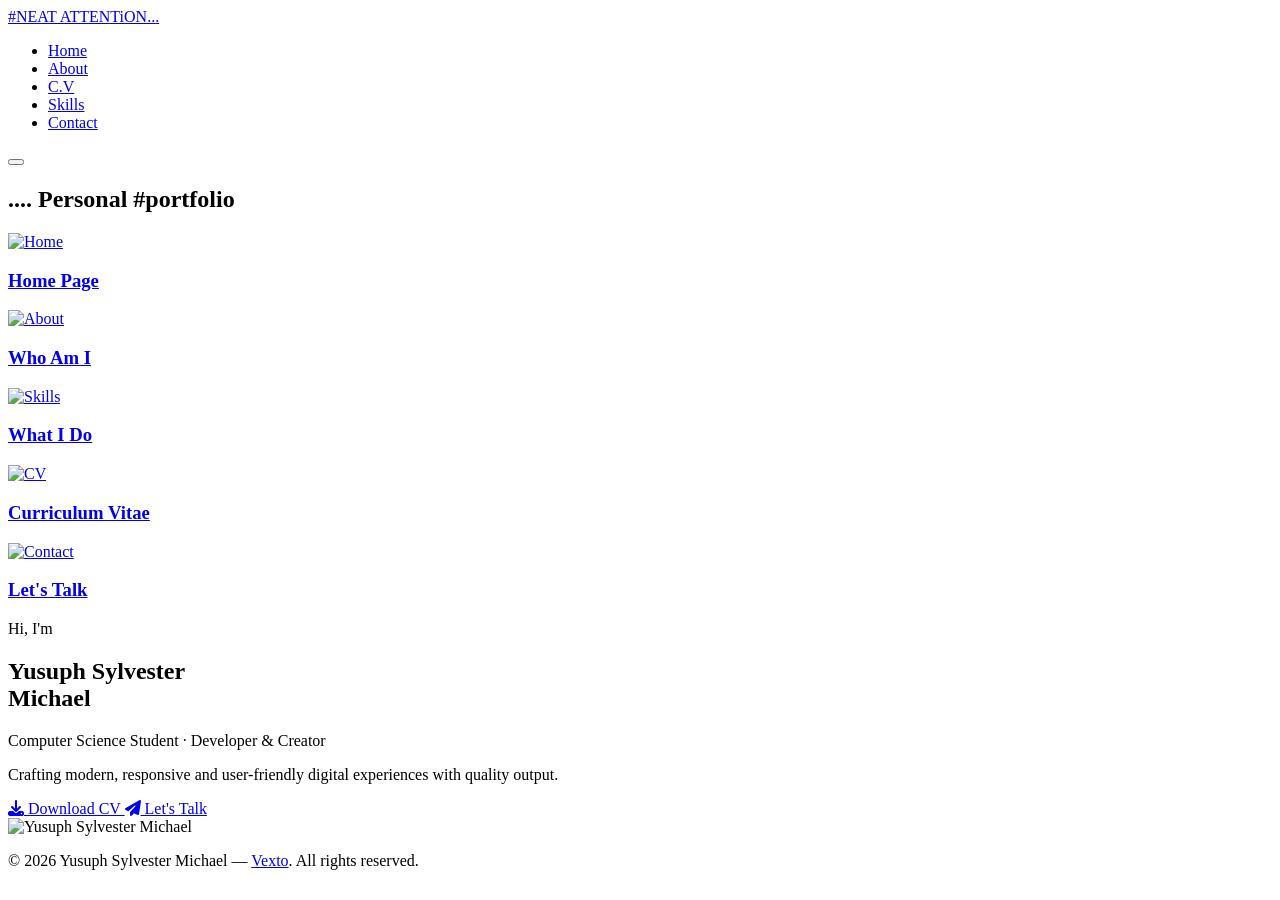
==== index.html @ bc2fa4f9 "Add files via upload" ====
<!DOCTYPE html>
<html lang="en">
<head>
  <meta charset="UTF-8">
  <meta name="viewport" content="width=device-width, initial-scale=1.0">
  <title>vexto| Yusuph Sylvester Michael — Portfolio</title>
  <meta name="description" content="Professional portfolio of Yusuph Sylvester Michael">
  <link rel="stylesheet" href="https://cdnjs.cloudflare.com/ajax/libs/font-awesome/6.5.1/css/all.min.css">
  <link rel="stylesheet" href="css/style.css">
</head>
<body>

  <nav class="navbar">
    <div class="nav-container">
      <a href="index.html" class="logo">#NEAT ATTENTiON..<span>.</span></a>
      <ul class="nav-links">
        <li><a href="index.html" class="active">Home</a></li>
        <li><a href="about.html">About</a></li>
        <li><a href="cv.html">C.V</a></li>
        <li><a href="skills.html">Skills</a></li>
        <li><a href="contact.html">Contact</a></li>
      </ul>
      <button class="hamburger" aria-label="Menu">
        <span></span><span></span><span></span>
      </button>
    </div>
  </nav>

  <!-- TOP ICONS + TAGLINE -->
  <section class="top-icons">
    <div class="tagline-heading">
      <h1>.... Personal        #portfolio</h1>
    </div>

    <div class="icons-row">
      <a href="index.html" class="icon-card home">
        <div class="icon-box">
          <img src="images/icon-home.png" alt="Home">
        </div>
        <h3>Home Page</h3>
      </a>

      <a href="about.html" class="icon-card about">
        <div class="icon-box">
          <img src="images/icon-about.png" alt="About">
        </div>
        <h3>Who Am I</h3>
      </a>

      <a href="skills.html" class="icon-card skills">
        <div class="icon-box">
          <img src="images/icon-skills.png" alt="Skills">
        </div>
        <h3>What I Do</h3>
      </a>

      <a href="cv.html" class="icon-card cv">
        <div class="icon-box">
          <img src="images/icon-cv.png" alt="CV">
        </div>
        <h3>Curriculum Vitae</h3>
      </a>

      <a href="contact.html" class="icon-card contact">
        <div class="icon-box">
          <img src="images/icon-contact.png" alt="Contact">
        </div>
        <h3>Let's Talk</h3>
      </a>
    </div>
  </section>

  <!-- HERO -->
  <section class="hero">
    <div class="hero-container">
      <div class="hero-content">
        <p class="greeting">Hi, I'm</p>
        <h1>Yusuph Sylvester<br><span>Michael</span></h1>
        <p class="role">Computer Science Student · Developer & Creator</p>
        <p class="bio">
          Crafting modern, responsive and user-friendly digital experiences with quality output.
        </p>
        <div class="hero-actions">
          <a href="images/Yusuph_Sylvester_Michael_CV.pdf" class="btn-primary" download="Yusuph_Sylvester_Michael_CV.pdf">
            <i class="fas fa-download"></i> Download CV
          </a>
          <a href="contact.html" class="btn-outline">
            <i class="fas fa-paper-plane"></i> Let's Talk
          </a>
        </div>
      </div>

      <div class="hero-visual">
        <div class="hero-photo-wrapper">
          <img src="images/cover-photo.jpg" alt="Yusuph Sylvester Michael">
        </div>
      </div>
    </div>
  </section>

  <footer class="footer">
    <p>&copy; 2026 Yusuph Sylvester Michael — <a href="index.html">Vexto</a>. All rights reserved.</p>
  </footer>

  <script src="js/main.js"></script>
</body>
</html>
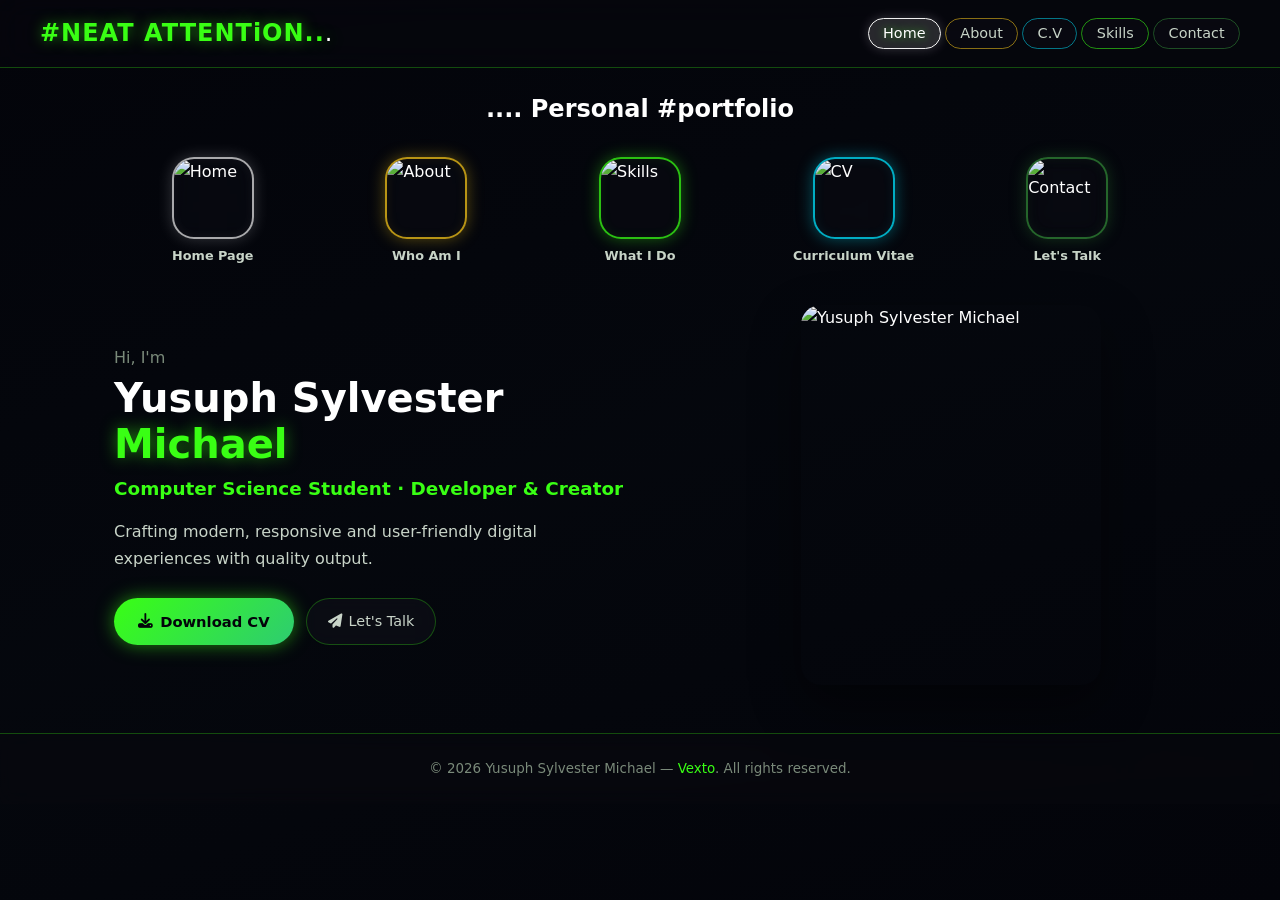
==== commit 52270f09: "Update index.html" ====
--- a/index.html
+++ b/index.html
@@ -6,7 +6,7 @@
   <title>vexto| Yusuph Sylvester Michael — Portfolio</title>
   <meta name="description" content="Professional portfolio of Yusuph Sylvester Michael">
   <link rel="stylesheet" href="https://cdnjs.cloudflare.com/ajax/libs/font-awesome/6.5.1/css/all.min.css">
-  <link rel="stylesheet" href="css/style.css">
+  <link rel="stylesheet" href="style.css">
 </head>
 <body>
 
--- a/style.css
+++ b/style.css
@@ -0,0 +1,640 @@
+/* ============================================
+   VEXTO PORTFOLIO - Glass + Neon Green
+   Circular frames · Growing dots · Colored top icons
+   ============================================ */
+
+:root {
+  --primary: #39ff14;
+  --primary-dark: #2ecc71;
+  --primary-glow: rgba(57, 255, 20, 0.5);
+  --c1: #f0f0f0;
+  --c2: #f5c518;
+  --c3: #39ff14;
+  --c4: #00e5ff;
+  --c5: #2e7d32;
+  --bg-card: rgba(12, 12, 20, 0.32);
+  --text-primary: #ffffff;
+  --text-secondary: #c8d4c8;
+  --text-muted: #7a8a7a;
+  --border: rgba(57, 255, 20, 0.28);
+  --transition: all 0.35s cubic-bezier(0.4, 0, 0.2, 1);
+  --radius: 18px;
+  --radius-sm: 12px;
+}
+
+* { margin: 0; padding: 0; box-sizing: border-box; }
+html { scroll-behavior: smooth; font-size: 16px; }
+
+body {
+  font-family: 'Segoe UI', system-ui, -apple-system, BlinkMacSystemFont, sans-serif;
+  background: #03040a;
+  color: var(--text-primary);
+  line-height: 1.6;
+  overflow-x: hidden;
+  min-height: 100vh;
+  position: relative;
+}
+
+/* Background image + dark overlay */
+body::before {
+  content: '';
+  position: fixed;
+  inset: 0;
+  z-index: -3;
+  background: #03040a url('../images/background.jpg') center center / cover no-repeat fixed;
+  pointer-events: none;
+}
+body::after {
+  content: '';
+  position: fixed;
+  inset: 0;
+  z-index: -2;
+  background: linear-gradient(160deg, rgba(3,4,10,0.84) 0%, rgba(5,8,14,0.78) 50%, rgba(3,4,10,0.88) 100%);
+  pointer-events: none;
+}
+
+/* Particles disabled per request */
+.particles { display: none !important; }
+
+.page-transition {
+  position: fixed; inset: 0; background: #03040a; z-index: 9999;
+  display: flex; align-items: center; justify-content: center;
+  opacity: 0; pointer-events: none; transition: opacity 0.4s ease;
+}
+.page-transition.active { opacity: 1; pointer-events: all; }
+.page-transition .loader {
+  width: 44px; height: 44px;
+  border: 3px solid rgba(57,255,20,0.2);
+  border-top-color: var(--primary);
+  border-radius: 50%;
+  animation: spin 0.7s linear infinite;
+}
+@keyframes spin { to { transform: rotate(360deg); } }
+
+/* NAVBAR */
+.navbar {
+  position: fixed; top: 0; left: 0; right: 0; z-index: 1000;
+  padding: 0.9rem 1.8rem;
+  background: rgba(8, 8, 14, 0.6);
+  backdrop-filter: blur(16px);
+  -webkit-backdrop-filter: blur(16px);
+  border-bottom: 1px solid var(--border);
+  transition: var(--transition);
+}
+.navbar.scrolled {
+  padding: 0.55rem 1.8rem;
+  background: rgba(8, 8, 14, 0.88);
+  box-shadow: 0 4px 24px rgba(0,0,0,0.4);
+}
+.nav-container {
+  max-width: 1200px; margin: 0 auto;
+  display: flex; align-items: center; justify-content: space-between;
+}
+.logo {
+  font-size: 1.5rem; font-weight: 700; color: var(--primary);
+  text-decoration: none; letter-spacing: 1px;
+  text-shadow: 0 0 14px var(--primary-glow);
+}
+.logo span { color: #fff; font-weight: 400; }
+.nav-links { display: flex; list-style: none; gap: 0.25rem; }
+.nav-links a {
+  color: var(--text-secondary); text-decoration: none;
+  padding: 0.4rem 0.9rem; border-radius: 25px;
+  font-size: 0.9rem; font-weight: 500; transition: var(--transition);
+  border: 1.5px solid transparent;
+  background: rgba(15,15,25,0.35);
+  backdrop-filter: blur(8px);
+}
+.nav-links li:nth-child(1) a { border-color: rgba(240,240,240,0.45); }
+.nav-links li:nth-child(2) a { border-color: rgba(245,197,24,0.55); }
+.nav-links li:nth-child(3) a { border-color: rgba(0,229,255,0.5); }
+.nav-links li:nth-child(4) a { border-color: rgba(57,255,20,0.55); }
+.nav-links li:nth-child(5) a { border-color: rgba(46,125,50,0.6); }
+
+.nav-links a:hover, .nav-links a.active {
+  color: #fff;
+  text-shadow: 0 0 8px var(--primary-glow);
+}
+.nav-links li:nth-child(1) a:hover,
+.nav-links li:nth-child(1) a.active {
+  background: rgba(240,240,240,0.15);
+  border-color: #f0f0f0;
+  box-shadow: 0 0 12px rgba(255,255,255,0.2);
+}
+.nav-links li:nth-child(2) a:hover,
+.nav-links li:nth-child(2) a.active {
+  background: rgba(245,197,24,0.18);
+  border-color: #f5c518;
+  box-shadow: 0 0 12px rgba(245,197,24,0.35);
+  color: #f5c518;
+}
+.nav-links li:nth-child(3) a:hover,
+.nav-links li:nth-child(3) a.active {
+  background: rgba(0,229,255,0.15);
+  border-color: #00e5ff;
+  box-shadow: 0 0 12px rgba(0,229,255,0.35);
+  color: #00e5ff;
+}
+.nav-links li:nth-child(4) a:hover,
+.nav-links li:nth-child(4) a.active {
+  background: rgba(57,255,20,0.15);
+  border-color: #39ff14;
+  box-shadow: 0 0 12px rgba(57,255,20,0.35);
+  color: #39ff14;
+}
+.nav-links li:nth-child(5) a:hover,
+.nav-links li:nth-child(5) a.active {
+  background: rgba(46,125,50,0.25);
+  border-color: #4caf50;
+  box-shadow: 0 0 12px rgba(46,125,50,0.4);
+  color: #81c784;
+}
+.hamburger {
+  display: none; flex-direction: column; gap: 5px;
+  cursor: pointer; background: none; border: none; padding: 5px;
+}
+.hamburger span {
+  width: 24px; height: 2.5px; background: var(--primary);
+  border-radius: 2px; transition: var(--transition);
+  box-shadow: 0 0 6px var(--primary-glow);
+}
+
+/* TOP ICONS + TAGLINE */
+.top-icons {
+  padding: 5.6rem 1.5rem 0.8rem;
+  max-width: 1100px; margin: 0 auto;
+}
+.tagline-heading {
+  text-align: center; margin-bottom: 1.8rem;
+  opacity: 0; animation: fadeInUp 0.6s ease forwards;
+}
+.tagline-heading h2 {
+  font-size: 2.1rem;
+  font-weight: 700;
+  letter-spacing: 4px;
+  text-transform: uppercase;
+  color: #fff;
+  text-shadow:
+    0 0 10px rgba(57,255,20,0.6),
+    0 0 25px rgba(57,255,20,0.35),
+    0 2px 4px rgba(0,0,0,0.5);
+}
+
+.icons-row {
+  display: grid;
+  grid-template-columns: repeat(5, 1fr);
+  gap: 1rem;
+}
+.icon-card {
+  display: flex; flex-direction: column; align-items: center;
+  text-decoration: none; color: var(--text-primary);
+  transition: var(--transition);
+  opacity: 0; transform: translateY(16px);
+  animation: fadeInUp 0.5s ease forwards;
+}
+.icon-card:nth-child(1) { animation-delay: 0.1s; }
+.icon-card:nth-child(2) { animation-delay: 0.16s; }
+.icon-card:nth-child(3) { animation-delay: 0.22s; }
+.icon-card:nth-child(4) { animation-delay: 0.28s; }
+.icon-card:nth-child(5) { animation-delay: 0.34s; }
+.icon-card:hover { transform: translateY(-7px); }
+
+.icon-box {
+  width: 82px; height: 82px;
+  border-radius: 22px;
+  display: flex; align-items: center; justify-content: center;
+  overflow: hidden; margin-bottom: 0.55rem;
+  background: rgba(15, 15, 25, 0.35);
+  backdrop-filter: blur(10px);
+  -webkit-backdrop-filter: blur(10px);
+  transition: var(--transition);
+}
+.icon-box img {
+  width: 100%; height: 100%; object-fit: cover; display: block;
+}
+.icon-card:hover .icon-box { transform: scale(1.08); }
+
+/* Five distinct transparent colored frames */
+.icon-card.home .icon-box {
+  border: 2.5px solid rgba(240,240,240,0.7);
+  box-shadow: 0 0 16px rgba(255,255,255,0.2), inset 0 0 12px rgba(255,255,255,0.05);
+}
+.icon-card.about .icon-box {
+  border: 2.5px solid rgba(245,197,24,0.75);
+  box-shadow: 0 0 16px rgba(245,197,24,0.35), inset 0 0 12px rgba(245,197,24,0.08);
+}
+.icon-card.skills .icon-box {
+  border: 2.5px solid rgba(57,255,20,0.75);
+  box-shadow: 0 0 16px rgba(57,255,20,0.35), inset 0 0 12px rgba(57,255,20,0.08);
+}
+.icon-card.cv .icon-box {
+  border: 2.5px solid rgba(0,229,255,0.75);
+  box-shadow: 0 0 16px rgba(0,229,255,0.35), inset 0 0 12px rgba(0,229,255,0.08);
+}
+.icon-card.contact .icon-box {
+  border: 2.5px solid rgba(46,125,50,0.8);
+  box-shadow: 0 0 16px rgba(46,125,50,0.35), inset 0 0 12px rgba(46,125,50,0.1);
+}
+
+.icon-card h3 {
+  font-size: 0.8rem; font-weight: 600; text-align: center;
+  line-height: 1.25; color: var(--text-secondary);
+}
+.icon-card:hover h3 { color: var(--primary); }
+
+/* HERO */
+.hero {
+  padding: 1.8rem 1.5rem 3rem;
+  max-width: 1100px; margin: 0 auto;
+}
+.hero-container {
+  display: grid;
+  grid-template-columns: 1.15fr 0.85fr;
+  gap: 2.5rem; align-items: center;
+}
+.hero-content {
+  opacity: 0; animation: fadeInUp 0.65s ease 0.35s forwards;
+}
+.hero-content .greeting { font-size: 1rem; color: var(--text-muted); margin-bottom: 0.3rem; }
+.hero-content h1 {
+  font-size: 2.5rem; font-weight: 700; line-height: 1.15; margin-bottom: 0.4rem;
+}
+.hero-content h1 span {
+  color: var(--primary); text-shadow: 0 0 16px var(--primary-glow);
+}
+.hero-content .role {
+  font-size: 1.15rem; color: var(--primary); font-weight: 600; margin-bottom: 0.9rem;
+}
+.hero-content .bio {
+  color: var(--text-secondary); margin-bottom: 1.6rem; max-width: 460px; line-height: 1.7;
+}
+.hero-actions { display: flex; flex-wrap: wrap; gap: 0.8rem; }
+
+.btn-primary {
+  display: inline-flex; align-items: center; gap: 0.45rem;
+  background: linear-gradient(135deg, #39ff14, #2ecc71);
+  color: #03040a; padding: 0.75rem 1.5rem; border-radius: 30px;
+  text-decoration: none; font-weight: 700; font-size: 0.92rem;
+  border: none; cursor: pointer; transition: var(--transition);
+  box-shadow: 0 0 18px var(--primary-glow);
+}
+.btn-primary:hover { transform: translateY(-3px); box-shadow: 0 0 26px var(--primary-glow); }
+.btn-outline {
+  display: inline-flex; align-items: center; gap: 0.4rem;
+  background: rgba(20,20,30,0.4); backdrop-filter: blur(8px);
+  color: var(--text-secondary); padding: 0.7rem 1.3rem; border-radius: 30px;
+  text-decoration: none; font-weight: 500; font-size: 0.9rem;
+  border: 1.5px solid var(--border); transition: var(--transition);
+}
+.btn-outline:hover {
+  border-color: var(--primary); color: #fff; background: rgba(57,255,20,0.12);
+}
+
+.hero-visual {
+  display: flex; justify-content: center; align-items: center;
+  opacity: 0; animation: fadeInUp 0.65s ease 0.45s forwards;
+}
+/* CIRCLE frame for main photo */
+.hero-photo-wrapper {
+  position: relative;
+  width: 300px;
+  height: 380px;
+  border-radius: 20px;
+  overflow: hidden;
+  border: none;
+  box-shadow: 0 20px 50px rgba(0,0,0,0.45);
+  background: transparent;
+}
+.hero-photo-wrapper img {
+  width: 100%; height: 100%; object-fit: cover; object-position: center top; display: block;
+}
+
+@keyframes fadeInUp {
+  from { opacity: 0; transform: translateY(22px); }
+  to { opacity: 1; transform: translateY(0); }
+}
+
+/* SHARED */
+.page-section { min-height: 100vh; padding: 6.2rem 1.5rem 3.5rem; }
+.section-container { max-width: 1100px; margin: 0 auto; }
+.section-header {
+  text-align: center; margin-bottom: 2.6rem;
+  opacity: 0; animation: fadeInUp 0.5s ease forwards;
+}
+.section-header .label {
+  font-size: 0.78rem; text-transform: uppercase; letter-spacing: 3px;
+  color: var(--primary); margin-bottom: 0.35rem;
+  text-shadow: 0 0 8px var(--primary-glow);
+}
+.section-header h1 { font-size: 2.2rem; font-weight: 700; margin-bottom: 0.45rem; }
+.section-header p { color: var(--text-secondary); max-width: 500px; margin: 0 auto; }
+
+/* ABOUT */
+.about-grid {
+  display: grid; grid-template-columns: 0.85fr 1.15fr;
+  gap: 2.4rem; align-items: center;
+}
+.about-image {
+  width: 280px;
+  height: 340px;
+  border-radius: 20px;
+  overflow: hidden;
+  margin: 0 auto;
+  border: none;
+  box-shadow: 0 20px 50px rgba(0,0,0,0.45);
+  background: transparent;
+}
+.about-image img { width: 100%; height: 100%; object-fit: cover; object-position: center top; display: block; }
+.about-content .name { font-size: 1.65rem; font-weight: 700; margin-bottom: 0.2rem; }
+.about-content .role { color: var(--primary); font-size: 1.05rem; margin-bottom: 0.7rem; }
+.about-content .location {
+  display: flex; align-items: center; gap: 0.4rem;
+  color: var(--text-secondary); margin-bottom: 1.1rem; font-size: 0.9rem;
+}
+.about-content .bio { color: var(--text-secondary); margin-bottom: 1.3rem; line-height: 1.75; }
+.tags { display: flex; flex-wrap: wrap; gap: 0.5rem; }
+.tag {
+  padding: 0.35rem 0.9rem; border-radius: 20px;
+  border: 1.5px solid var(--border); font-size: 0.8rem;
+  color: var(--text-secondary); background: rgba(20,20,30,0.4);
+  backdrop-filter: blur(6px);
+}
+.tag:hover { border-color: var(--primary); color: #fff; }
+
+.hobbies-section { margin-top: 3.2rem; }
+.hobbies-section h2 { text-align: center; font-size: 1.35rem; margin-bottom: 1.3rem; }
+.hobbies-grid {
+  display: grid;
+  grid-template-columns: repeat(auto-fill, minmax(135px, 1fr));
+  gap: 0.85rem;
+}
+.hobby-card {
+  background: rgba(12,12,20,0.4);
+  backdrop-filter: blur(12px);
+  border: 1.5px solid var(--border);
+  border-radius: 16px;
+  padding: 0;
+  text-align: center;
+  transition: var(--transition);
+  overflow: hidden;
+}
+.hobby-card:hover {
+  border-color: var(--primary);
+  transform: translateY(-4px);
+  box-shadow: 0 0 18px var(--primary-glow);
+}
+.hobby-card .hobby-img {
+  width: 100%;
+  height: 100px;
+  margin: 0;
+  border-radius: 0;
+  overflow: hidden;
+  border: none;
+}
+.hobby-card .hobby-img img {
+  width: 100%; height: 100%; object-fit: cover; display: block;
+}
+.hobby-card i {
+  font-size: 1.35rem; color: var(--primary); margin: 0.6rem 0 0.3rem; display: block;
+}
+.hobby-card span {
+  display: block;
+  font-size: 0.82rem;
+  color: var(--text-secondary);
+  padding: 0.55rem 0.4rem 0.7rem;
+  font-weight: 500;
+}
+
+/* CV */
+.cv-grid {
+  display: grid; grid-template-columns: 1.25fr 0.75fr;
+  gap: 2.3rem; align-items: start;
+}
+.cv-block {
+  background: var(--bg-card); backdrop-filter: blur(12px);
+  border: 1.5px solid var(--border); border-radius: var(--radius);
+  padding: 1.5rem; margin-bottom: 1.2rem;
+}
+.cv-block h2 {
+  font-size: 1.1rem; color: var(--primary); margin-bottom: 0.95rem;
+  display: flex; align-items: center; gap: 0.45rem;
+}
+.cv-item {
+  margin-bottom: 0.95rem; padding-left: 0.85rem;
+  border-left: 3px solid var(--primary);
+}
+.cv-item:last-child { margin-bottom: 0; }
+.cv-item h3 { font-size: 0.98rem; margin-bottom: 0.12rem; }
+.cv-item .meta { font-size: 0.8rem; color: var(--primary); margin-bottom: 0.18rem; }
+.cv-item p { font-size: 0.86rem; color: var(--text-secondary); }
+.cv-profile-card {
+  background: var(--bg-card); backdrop-filter: blur(12px);
+  border: 1.5px solid var(--border); border-radius: var(--radius);
+  padding: 1.7rem; text-align: center; position: sticky; top: 85px;
+}
+.cv-profile-card img {
+  width: 130px; height: 130px; border-radius: 50%; object-fit: cover;
+  border: 3px solid var(--primary); box-shadow: 0 0 18px var(--primary-glow);
+  margin-bottom: 0.8rem;
+}
+.cv-profile-card h3 { font-size: 1.05rem; margin-bottom: 0.15rem; }
+.cv-profile-card .age { color: var(--text-muted); font-size: 0.84rem; margin-bottom: 1.2rem; }
+.download-btn {
+  display: inline-flex; align-items: center; gap: 0.45rem;
+  background: linear-gradient(135deg, #39ff14, #2ecc71);
+  color: #03040a; padding: 0.75rem 1.5rem; border-radius: 30px;
+  text-decoration: none; font-weight: 700; font-size: 0.9rem;
+  border: none; cursor: pointer; transition: var(--transition);
+  box-shadow: 0 0 18px var(--primary-glow);
+}
+.download-btn:hover { transform: translateY(-3px); box-shadow: 0 0 26px var(--primary-glow); }
+
+/* SKILLS */
+.skills-grid {
+  display: grid;
+  grid-template-columns: repeat(auto-fill, minmax(210px, 1fr));
+  gap: 1.2rem;
+}
+.skill-card {
+  position: relative;
+  min-height: 200px;
+  border: 1.5px solid rgba(57,255,20,0.25);
+  border-radius: 18px;
+  padding: 1.5rem 1.2rem;
+  text-align: center;
+  transition: var(--transition);
+  opacity: 0;
+  transform: translateY(18px);
+  animation: fadeInUp 0.5s ease forwards;
+  overflow: hidden;
+  display: flex;
+  flex-direction: column;
+  justify-content: flex-end;
+  background: rgba(10,12,18,0.55);
+  backdrop-filter: blur(14px);
+  -webkit-backdrop-filter: blur(14px);
+}
+.skill-card:nth-child(1) { animation-delay: 0.08s; }
+.skill-card:nth-child(2) { animation-delay: 0.15s; }
+.skill-card:nth-child(3) { animation-delay: 0.22s; }
+.skill-card:nth-child(4) { animation-delay: 0.29s; }
+.skill-card:nth-child(5) { animation-delay: 0.36s; }
+.skill-card:hover {
+  border-color: var(--primary);
+  transform: translateY(-6px);
+  box-shadow: 0 0 24px var(--primary-glow);
+}
+.skill-card .skill-bg {
+  position: absolute;
+  inset: 0;
+  z-index: 0;
+}
+.skill-card .skill-bg img {
+  width: 100%;
+  height: 100%;
+  object-fit: cover;
+  opacity: 0.35;
+  display: block;
+}
+.skill-card .skill-content {
+  position: relative;
+  z-index: 1;
+  background: linear-gradient(to top, rgba(5,8,14,0.92) 0%, rgba(5,8,14,0.55) 70%, transparent 100%);
+  margin: -1.5rem -1.2rem -1.5rem;
+  padding: 3.5rem 1.2rem 1.5rem;
+  border-radius: 0 0 18px 18px;
+}
+.skill-card h3 {
+  font-size: 1.05rem;
+  margin-bottom: 0.4rem;
+  color: #fff;
+  text-shadow: 0 1px 6px rgba(0,0,0,0.8);
+}
+.skill-card p {
+  font-size: 0.84rem;
+  color: #d0d8d0;
+  text-shadow: 0 1px 4px rgba(0,0,0,0.7);
+}
+
+/* CONTACT */
+.contact-grid {
+  display: grid; grid-template-columns: 1fr 1fr;
+  gap: 2.3rem; align-items: start;
+}
+.contact-info h2 { font-size: 1.6rem; margin-bottom: 0.7rem; }
+.contact-info > p {
+  color: var(--text-secondary); margin-bottom: 1.8rem; line-height: 1.7;
+}
+.contact-links { display: flex; flex-direction: column; gap: 0.9rem; }
+.contact-link {
+  display: flex; align-items: center; gap: 1rem;
+  padding: 1rem 1.2rem;
+  background: var(--bg-card); backdrop-filter: blur(12px);
+  border: 1.5px solid var(--border); border-radius: 50px;
+  text-decoration: none; color: var(--text-primary); transition: var(--transition);
+}
+.contact-link:hover {
+  border-color: var(--primary); transform: translateX(6px);
+  box-shadow: 0 0 18px var(--primary-glow);
+}
+.contact-link .icon {
+  width: 48px; height: 48px; border-radius: 14px; overflow: hidden;
+  background: rgba(57,255,20,0.1);
+  border: 1.5px solid rgba(57,255,20,0.35);
+  display: flex; align-items: center; justify-content: center; flex-shrink: 0;
+}
+.contact-link .icon img {
+  width: 100%; height: 100%; object-fit: cover; display: block;
+}
+.contact-link .icon i { font-size: 1.3rem; color: var(--primary); }
+.contact-link .details h4 { font-size: 0.93rem; margin-bottom: 0.08rem; }
+.contact-link .details span { font-size: 0.83rem; color: var(--text-muted); }
+
+.contact-side {
+  display: flex;
+  flex-direction: column;
+  justify-content: center;
+  align-items: center;
+}
+.contact-side-img {
+  width: 280px;
+  height: 340px;
+  border-radius: 18px;
+  overflow: hidden;
+  border: none;
+  box-shadow: 0 20px 50px rgba(0,0,0,0.45);
+  background: transparent;
+}
+.contact-side-img img {
+  width: 100%; height: 100%; object-fit: cover; object-position: center top; display: block;
+}
+
+/* FOOTER */
+.footer {
+  padding: 1.5rem; text-align: center;
+  border-top: 1px solid var(--border);
+  color: var(--text-muted); font-size: 0.84rem;
+  background: rgba(8,8,14,0.5); backdrop-filter: blur(10px);
+}
+.footer a { color: var(--primary); text-decoration: none; }
+
+/* RESPONSIVE */
+@media (max-width: 900px) {
+  .icons-row { grid-template-columns: repeat(5, 1fr); gap: 0.6rem; }
+  .icon-box { width: 66px; height: 66px; border-radius: 16px; }
+  .icon-card h3 { font-size: 0.7rem; }
+  .tagline-heading h2 { font-size: 1.3rem; letter-spacing: 3px; }
+  .hero-container, .about-grid, .cv-grid, .contact-grid {
+    grid-template-columns: 1fr; gap: 2rem; text-align: center;
+  }
+  .hero-visual { order: -1; }
+  .hero-photo-wrapper { width: 220px; height: 280px; border: none; box-shadow: 0 12px 35px rgba(0,0,0,0.4); }
+  .about-image { width: 200px; height: 250px; border: none; box-shadow: 0 12px 35px rgba(0,0,0,0.4); }
+  .contact-side-img { width: 200px; height: 250px; border: none; border-radius: 16px; box-shadow: 0 12px 35px rgba(0,0,0,0.4); }
+  .hero-content h1 { font-size: 2rem; }
+  .hero-actions { justify-content: center; }
+  .cv-profile-card { position: static; }
+  .about-content .location { justify-content: center; }
+  .tags { justify-content: center; }
+}
+@media (max-width: 700px) {
+  .navbar { padding: 0.75rem 1rem; }
+  .nav-links {
+    position: fixed; top: 0; right: -100%; width: 70%; max-width: 270px;
+    height: 100vh; background: rgba(12,12,20,0.95); backdrop-filter: blur(20px);
+    flex-direction: column; padding: 4.8rem 1.2rem 2rem; gap: 0.2rem;
+    transition: right 0.35s ease; border-left: 1px solid var(--border);
+  }
+  .nav-links.open { right: 0; }
+  .nav-links a { padding: 0.75rem 1rem; border-radius: 10px; }
+  .hamburger { display: flex; z-index: 1001; }
+  .hamburger.active span:nth-child(1) { transform: rotate(45deg) translate(5px, 5px); }
+  .hamburger.active span:nth-child(2) { opacity: 0; }
+  .hamburger.active span:nth-child(3) { transform: rotate(-45deg) translate(5px, -5px); }
+  .top-icons { padding: 5.2rem 1rem 0.6rem; }
+  .icons-row { gap: 0.4rem; }
+  .icon-box { width: 54px; height: 54px; border-radius: 14px; }
+  .icon-card h3 { font-size: 0.62rem; }
+  .tagline-heading h2 { font-size: 1.05rem; letter-spacing: 2px; }
+  .hero { padding: 1rem 1rem 2.5rem; }
+  .page-section { padding: 5.2rem 1rem 3rem; }
+  .skills-grid { grid-template-columns: 1fr; }
+}
+@media (max-width: 400px) {
+  .icons-row { gap: 0.3rem; }
+  .icon-box { width: 48px; height: 48px; }
+  .hero-content h1 { font-size: 1.75rem; }
+  .hero-photo-wrapper { width: 180px; height: 230px; border: none; box-shadow: 0 10px 30px rgba(0,0,0,0.4); }
+}
+
+
+/* Contact availability */
+.availability {
+  text-align: center;
+  margin-top: 1.2rem;
+  font-size: 1.15rem;
+  font-weight: 700;
+  color: #ffffff;
+  letter-spacing: 1px;
+  text-shadow: 0 0 10px rgba(255,255,255,0.3);
+}
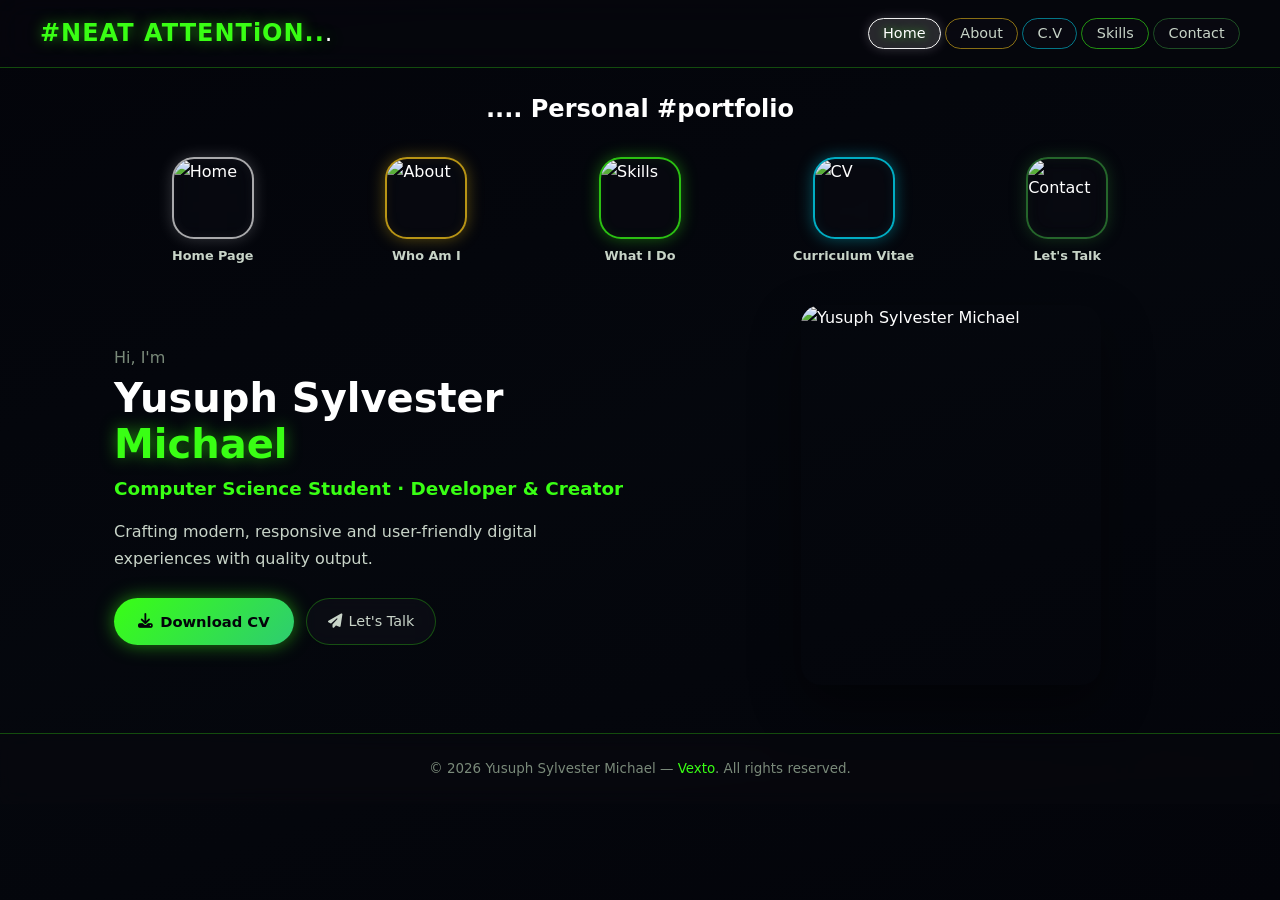
==== commit cc751bde: "Update index.html" ====
--- a/index.html
+++ b/index.html
@@ -102,6 +102,6 @@
     <p>&copy; 2026 Yusuph Sylvester Michael — <a href="index.html">Vexto</a>. All rights reserved.</p>
   </footer>
 
-  <script src="js/main.js"></script>
+  <script src="main.js"></script>
 </body>
 </html>
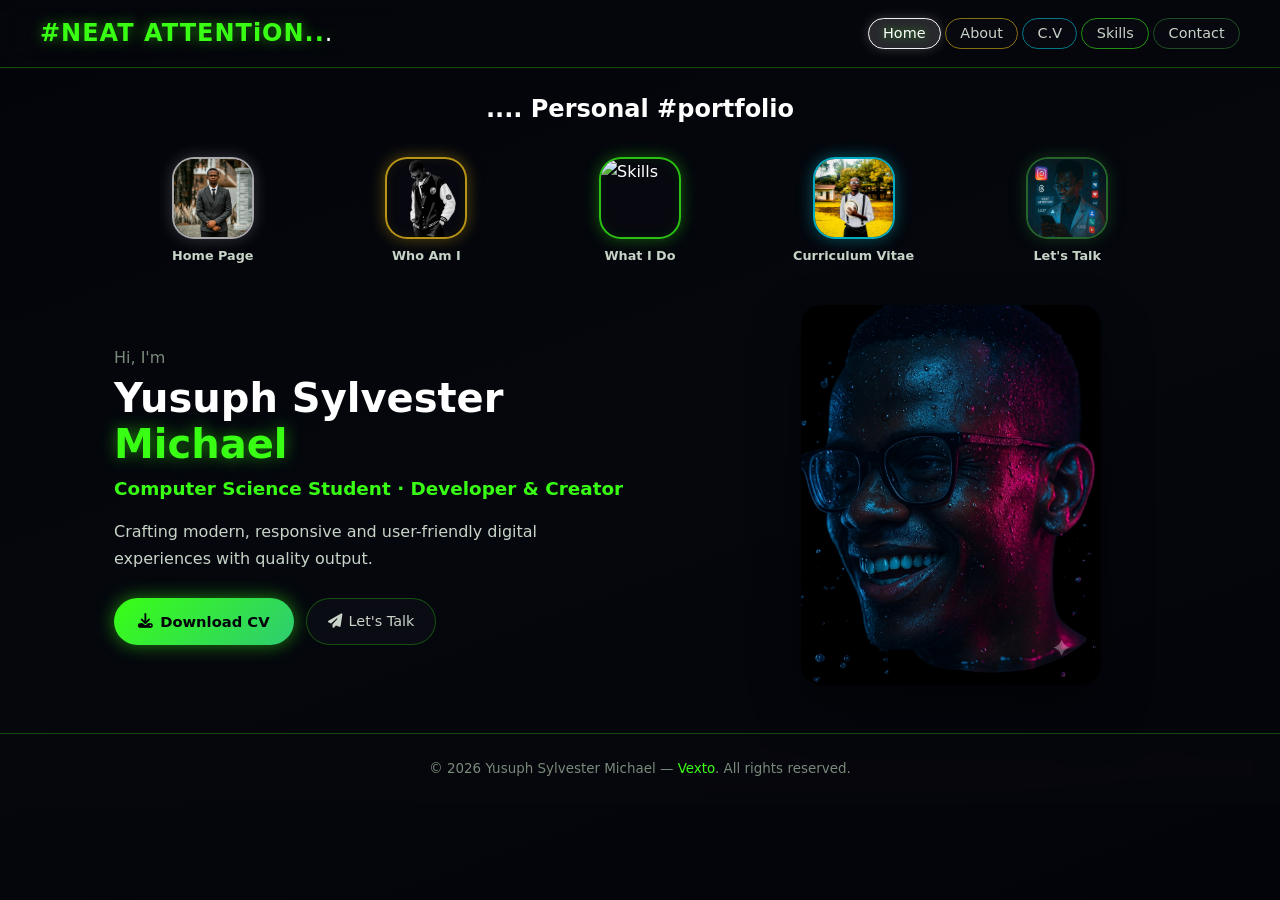
==== commit 9e1a6b83: "Update index.html" ====
--- a/index.html
+++ b/index.html
@@ -35,35 +35,35 @@
     <div class="icons-row">
       <a href="index.html" class="icon-card home">
         <div class="icon-box">
-          <img src="images/icon-home.png" alt="Home">
+          <img src="icon-home.png" alt="Home">
         </div>
         <h3>Home Page</h3>
       </a>
 
       <a href="about.html" class="icon-card about">
         <div class="icon-box">
-          <img src="images/icon-about.png" alt="About">
+          <img src="icon-about.png" alt="About">
         </div>
         <h3>Who Am I</h3>
       </a>
 
       <a href="skills.html" class="icon-card skills">
         <div class="icon-box">
-          <img src="images/icon-skills.png" alt="Skills">
+          <img src="icon-skills.png" alt="Skills">
         </div>
         <h3>What I Do</h3>
       </a>
 
       <a href="cv.html" class="icon-card cv">
         <div class="icon-box">
-          <img src="images/icon-cv.png" alt="CV">
+          <img src="icon-cv.png" alt="CV">
         </div>
         <h3>Curriculum Vitae</h3>
       </a>
 
       <a href="contact.html" class="icon-card contact">
         <div class="icon-box">
-          <img src="images/icon-contact.png" alt="Contact">
+          <img src="icon-contact.png" alt="Contact">
         </div>
         <h3>Let's Talk</h3>
       </a>
@@ -81,7 +81,7 @@
           Crafting modern, responsive and user-friendly digital experiences with quality output.
         </p>
         <div class="hero-actions">
-          <a href="images/Yusuph_Sylvester_Michael_CV.pdf" class="btn-primary" download="Yusuph_Sylvester_Michael_CV.pdf">
+          <a href="Yusuph_Sylvester_Michael_CV.pdf" class="btn-primary" download="Yusuph_Sylvester_Michael_CV.pdf">
             <i class="fas fa-download"></i> Download CV
           </a>
           <a href="contact.html" class="btn-outline">
@@ -92,7 +92,7 @@
 
       <div class="hero-visual">
         <div class="hero-photo-wrapper">
-          <img src="images/cover-photo.jpg" alt="Yusuph Sylvester Michael">
+          <img src="cover-photo.jpg" alt="Yusuph Sylvester Michael">
         </div>
       </div>
     </div>
